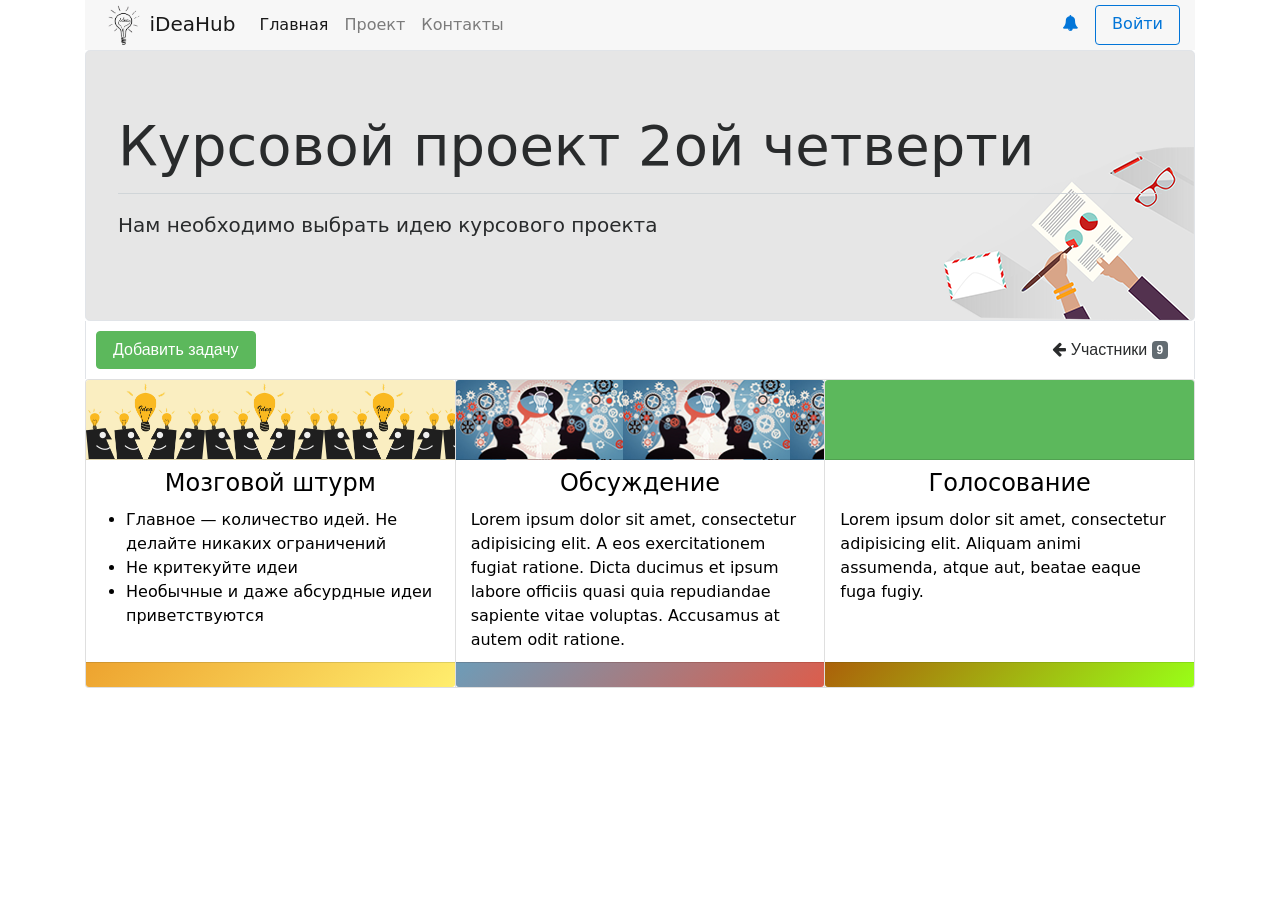
==== views/project/Project.html @ 50355abd "Прототип страницы проекта" ====
<!DOCTYPE html>
<html lang="en">
<head>
    <meta charset="UTF-8">
    <title>Project</title>
    <script src="https://code.jquery.com/jquery-3.2.1.slim.min.js"
            integrity="sha384-KJ3o2DKtIkvYIK3UENzmM7KCkRr/rE9/Qpg6aAZGJwFDMVNA/GpGFF93hXpG5KkN"
            crossorigin="anonymous"></script>
    <script src="https://cdnjs.cloudflare.com/ajax/libs/popper.js/1.11.0/umd/popper.min.js"
            integrity="sha384-b/U6ypiBEHpOf/4+1nzFpr53nxSS+GLCkfwBdFNTxtclqqenISfwAzpKaMNFNmj4"
            crossorigin="anonymous"></script>
    <script src="../../public/js/bootstrap.min.js"></script>
    <link href="https://maxcdn.bootstrapcdn.com/font-awesome/4.7.0/css/font-awesome.min.css" rel="stylesheet"
          integrity="sha384-wvfXpqpZZVQGK6TAh5PVlGOfQNHSoD2xbE+QkPxCAFlNEevoEH3Sl0sibVcOQVnN" crossorigin="anonymous">
    <link rel="stylesheet" href="../../public/css/bootstrap.css">
    <link rel="stylesheet" href="../../public/css/bootstrap-grid.css">
    <link rel="stylesheet" href="../../public/css/bootstrap-reboot.css">
    <link rel="stylesheet" href="style.css">
</head>
<body>
<div class="container">
    <header>

        <nav class="navbar container navbar-toggleable-md navbar-light bg-faded">
            <button class="navbar-toggler navbar-toggler-right" type="button" data-toggle="collapse"
                    data-target="#navbarSupportedContent" aria-controls="navbarSupportedContent" aria-expanded="false"
                    aria-label="Toggle navigation">
                <span class="navbar-toggler-icon"></span>
            </button>
            <a class="navbar-brand" href="#"><img src="img/slider_screen.png" alt="idea">iDeaHub</a>

            <div class="collapse navbar-collapse" id="navbarSupportedContent">
                <ul class="navbar-nav mr-auto">
                    <li class="nav-item active">
                        <a class="nav-link" href="/">Главная <span class="sr-only">(current)</span></a>
                    </li>
                    <li class="nav-item">
                        <a class="nav-link" href="#">Проект</a>
                    </li>
                    <li class="nav-item">
                        <a class="nav-link" href="#">Контакты</a>
                    </li>
                </ul>

                <div id="header-bell">
                    <button class="btn btn-outline-primary"><i class="fa fa-bell" aria-hidden="true"></i></button>
                </div>
                <a href="#" class="btn btn-outline-primary">Войти</a>
            </div>
        </nav>
    </header>
    <main id="project">
        <div class="jumbotron">
            <h2 class="display-4">Курсовой проект 2ой четверти</h2>
            <hr class="jumbotron-hr">
            <p class="lead">Нам необходимо выбрать идею курсового проекта</p>
        </div>
        <div id="project-menu">
            <button class="btn btn-success">Добавить задачу</button>
            <button class="btn btn-secondary"><i class="fa fa-arrow-left" aria-hidden="true"></i>
                Участники <span class="badge badge-default">9</span>
            </button>
        </div>
        <div class="card-group">
            <a href="#" class="card" id="brainstorming-card">
                <div class="card-header"></div>
                <div class="card-body">
                    <h4 class="card-title">Мозговой штурм</h4>
                    <div class="card-text">
                        <ul>
                            <li>Главное — количество идей. Не делайте никаких ограничений</li>
                            <li>Не критекуйте идеи</li>
                            <li>Необычные и даже абсурдные идеи приветствуются</li>
                        </ul>
                    </div>
                </div>
                <div class="card-footer"></div>

            </a>
            <a href="#" class="card" id="discussion-card">
                <div class="card-header">
                </div>
                <div class="card-body">
                    <h4 class="card-title">Обсуждение</h4>
                    <p class="card-text">
                        Lorem ipsum dolor sit amet, consectetur adipisicing elit. A eos exercitationem fugiat ratione.
                        Dicta ducimus et ipsum labore officiis quasi quia repudiandae sapiente vitae voluptas. Accusamus
                        at autem odit ratione.
                    </p>

                </div>
                <div class="card-footer"></div>
            </a>
            <a href="#" class="card" id="vote-card">
                <div class="card-header bg-success">
                </div>
                <div class="card-body">
                    <h4 class="card-title">Голосование</h4>
                    <p class="card-text">Lorem ipsum dolor sit amet, consectetur adipisicing elit. Aliquam animi
                        assumenda, atque aut, beatae eaque fuga fugiy.
                    </p>
                </div>
                <div class="card-footer"></div>
            </a>
        </div>
    </main>
    <footer></footer>
</div>
</body>
</html>
---- views/project/style.css ----
.container-fluid {
  padding: 0; }

.btn {
  cursor: pointer; }

header {
  background-color: #f8f9fa; }
  header .navbar {
    height: 50px; }
    header .navbar > div {
      display: flex; }
    header .navbar .navbar-brand img {
      height: 40px; }

#header-bell .btn {
  border-color: transparent; }

.col-md-4 {
  height: 230px; }

.user-name {
  font-size: 30px;
  padding: 15px 10px; }

.tab-pane h4 {
  padding-top: 10px; }

.projects-tab {
  border-bottom: 1px solid #E9ECF1;
  padding-bottom: 10px; }

.project-name {
  font-size: 20px;
  padding: 10px 5px 5px; }

.invite {
  display: flex;
  justify-content: space-between;
  align-items: center;
  border-bottom: 1px solid #e9ecef;
  height: 50px; }

#settings-tab form .btn {
  margin-top: 10px; }

#project .jumbotron {
  margin: 0;
  border: 1px solid #e1e4e8;
  background: #e6e6e6 url("img/project-add1.png") no-repeat 100% 100%; }
#project .card {
  color: #000;
  text-decoration: none; }
  #project .card .card-header {
    height: 80px;
    background-size: contain; }
  #project .card .card-body {
    flex: 1 1 auto; }
  #project .card .card-title {
    text-align: center;
    padding-top: 10px; }
  #project .card p {
    padding: 0 15px 10px; }

#project-menu {
  border-left: 1px solid #e1e4e8;
  border-right: 1px solid #e1e4e8;
  padding: 10px;
  display: flex;
  align-items: center;
  justify-content: space-between; }
  #project-menu .btn-secondary {
    border: none; }

#brainstorming-card .card-header {
  background-image: url("img/brainstorming.jpg"); }
#brainstorming-card .card-footer {
  background: linear-gradient(-45deg, #ffee6e, #eda32f); }

#discussion-card .card-header {
  background-image: url("img/discussion.jpg"); }
#discussion-card .card-footer {
  background: linear-gradient(-45deg, #dc5d4c, #6d9cb8); }

#vote-card .card-footer {
  background: linear-gradient(-45deg, #99ff17, #ab610a); }

/*# sourceMappingURL=style.css.map */
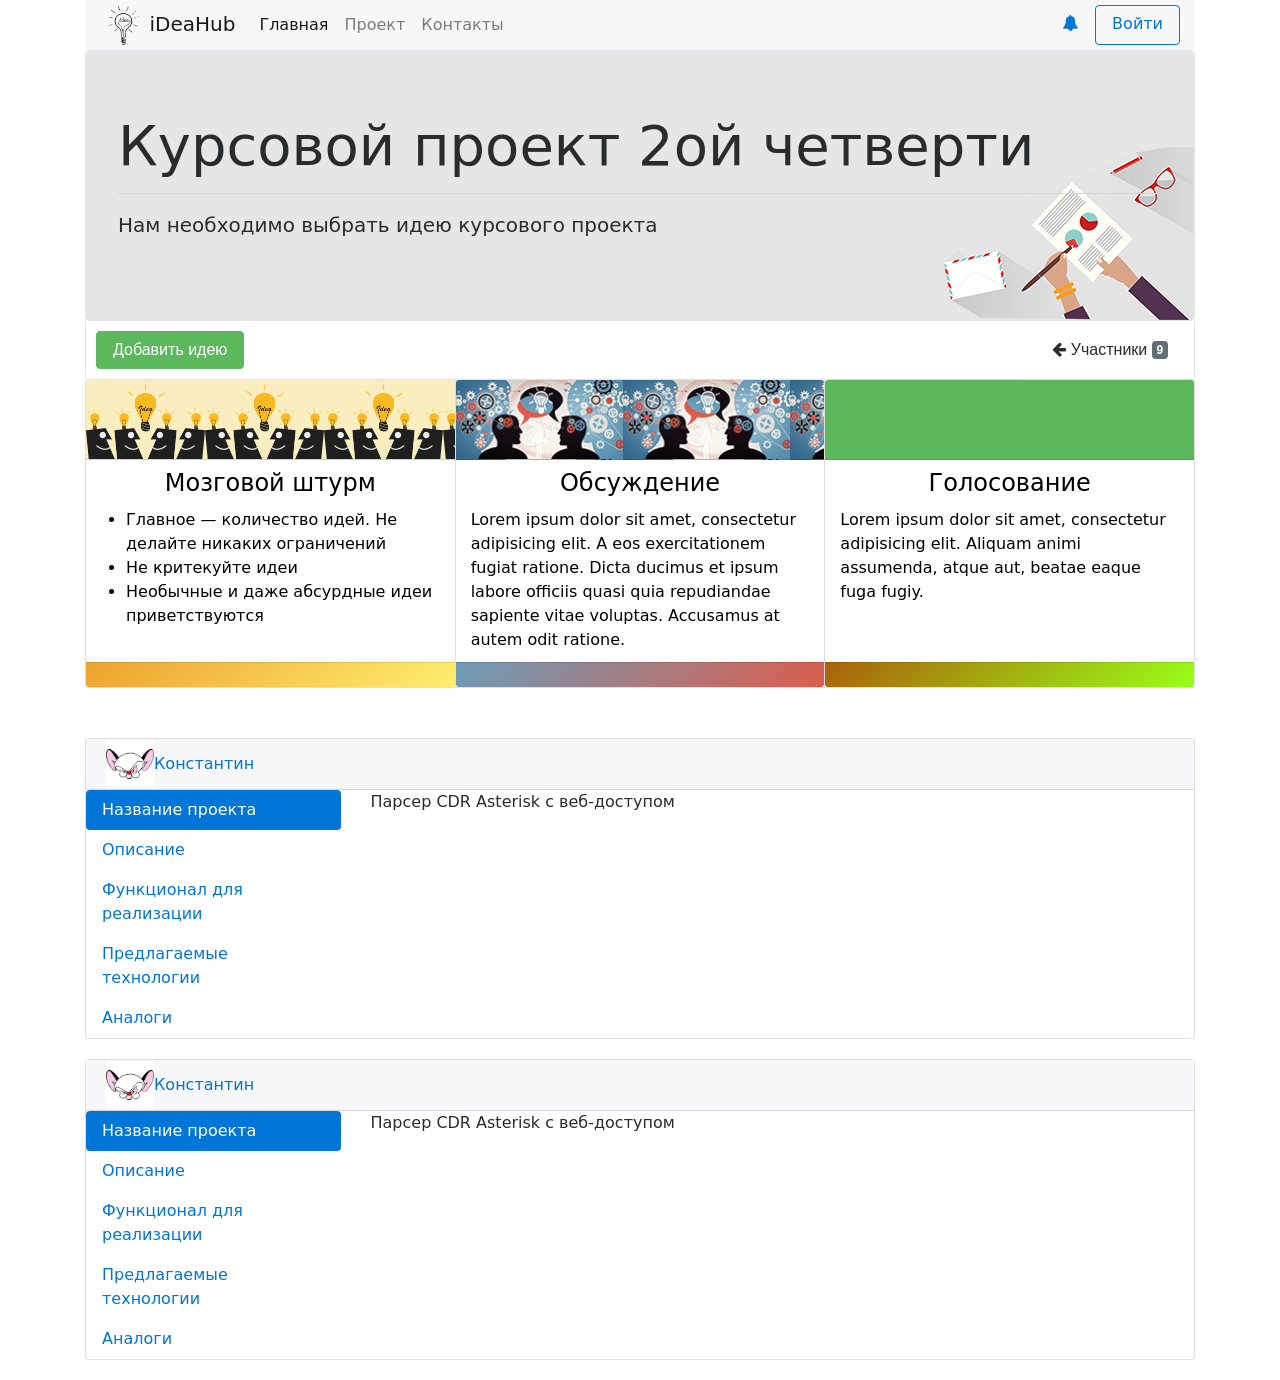
==== commit 6c405069: "Прототип страницы проекта с идеями" ====
--- a/views/project/Project.html
+++ b/views/project/Project.html
@@ -56,13 +56,13 @@
             <p class="lead">Нам необходимо выбрать идею курсового проекта</p>
         </div>
         <div id="project-menu">
-            <button class="btn btn-success">Добавить задачу</button>
+            <button class="btn btn-success">Добавить идею</button>
             <button class="btn btn-secondary"><i class="fa fa-arrow-left" aria-hidden="true"></i>
                 Участники <span class="badge badge-default">9</span>
             </button>
         </div>
-        <div class="card-group">
-            <a href="#" class="card" id="brainstorming-card">
+        <div id="tasks" class="card-group">
+            <div class="card task" id="brainstorming-card">
                 <div class="card-header"></div>
                 <div class="card-body">
                     <h4 class="card-title">Мозговой штурм</h4>
@@ -76,8 +76,8 @@
                 </div>
                 <div class="card-footer"></div>
 
-            </a>
-            <a href="#" class="card" id="discussion-card">
+            </div>
+            <div class="card task" id="discussion-card">
                 <div class="card-header">
                 </div>
                 <div class="card-body">
@@ -90,8 +90,8 @@
 
                 </div>
                 <div class="card-footer"></div>
-            </a>
-            <a href="#" class="card" id="vote-card">
+            </div>
+            <div class="card task" id="vote-card">
                 <div class="card-header bg-success">
                 </div>
                 <div class="card-body">
@@ -101,7 +101,157 @@
                     </p>
                 </div>
                 <div class="card-footer"></div>
-            </a>
+            </div>
+        </div>
+        <div id="ideas">
+            <div class="card idea">
+                <div class="card-header justify-content-between">
+                    <a class="card-creator" href="#"><img src="img/avatar.jpg" alt="idea">Константин</a>
+                </div>
+                <div class="card-body">
+                    <div class="row">
+                        <div class="col-3">
+                            <div class="nav flex-column nav-pills" id="v-pills-tab" role="tablist">
+                                <a class="nav-link active" id="v-pills-idea-first-tab" data-toggle="pill"
+                                   href="#v-pills-idea-first"
+                                   role="tab" aria-controls="v-pills-idea-first" aria-expanded="true">Название
+                                    проекта</a>
+                                <a class="nav-link" id="v-pills-idea-second-tab" data-toggle="pill"
+                                   href="#v-pills-idea-second"
+                                   role="tab" aria-controls="v-pills-idea-second" aria-expanded="true">Описание</a>
+                                <a class="nav-link" id="v-pills-idea-third-tab" data-toggle="pill"
+                                   href="#v-pills-idea-third"
+                                   role="tab" aria-controls="v-pills-idea-third" aria-expanded="true">Функционал для
+                                    реализации</a>
+                                <a class="nav-link" id="v-pills-idea-fourth-tab" data-toggle="pill"
+                                   href="#v-pills-idea-fourth"
+                                   role="tab" aria-controls="v-pills-fourth" aria-expanded="true">Предлагаемые
+                                    технологии</a>
+                                <a class="nav-link" id="v-pills-idea-fifth-tab" data-toggle="pill"
+                                   href="#v-pills-idea-fifth"
+                                   role="tab" aria-controls="v-pills-fifth" aria-expanded="true">Аналоги</a>
+                            </div>
+                        </div>
+                        <div class="col-9">
+                            <div class="tab-content" id="v-pills-tabContent">
+                                <div class="tab-pane fade show active" id="v-pills-idea-first" role="tabpanel"
+                                     aria-labelledby="v-pills-idea-first-tab">Парсер CDR Asterisk c веб-доступом
+                                </div>
+                                <div class="tab-pane fade" id="v-pills-idea-second" role="tabpanel"
+                                     aria-labelledby="v-pills-idea-second-tab">АТС на базе ПО Asterisk складывает логи
+                                    обработаных вызовов в БД, предлагаю написать сервис для удобного их просмотра
+                                </div>
+                                <div class="tab-pane fade" id="v-pills-idea-third" role="tabpanel"
+                                     aria-labelledby="v-pills-idea-third-tab">
+                                    <ol>
+                                        <li>Авторизация</li>
+                                        <li>Авторизация с телефона</li>
+                                        <li>Просмотр звонков за период</li>
+                                        <li>Просмотр звонков с фильтрами по номерам/длительности/статусу</li>
+                                        <li>Отдельный фильтр по направлениям (внутренние,
+                                            город/межгород/сотовые/международные)
+                                        </li>
+                                        <li>Предоставление данных в виде диаграмм и графиков, подсчет средней
+                                            статистики,
+                                            анализ данных
+                                        </li>
+                                        <li>Вывод данных в виде отчетного документа</li>
+                                        <li>Примерная стоимость звонков</li>
+                                        <li>Вывод баланса из сторонних источников(баланса у провайдера например)</li>
+                                        <li>Возможность коментировать вызовы, и направления/номера(сопоставление с
+                                            телефонной книжкой)
+                                        </li>
+                                    </ol>
+                                </div>
+                                <div class="tab-pane fade" id="v-pills-idea-fourth" role="tabpanel"
+                                     aria-labelledby="v-pills-idea-fourth-tab">php, mysql, html/css, js и его фрэймворки
+                                    по
+                                    построению различных таблиц и диаграмм
+                                </div>
+                                <div class="tab-pane fade" id="v-pills-idea-fifth" role="tabpanel"
+                                     aria-labelledby="v-pills-idea-fifth-tab">
+                                    http://prog-it.github.io/Asterisk-CDR-Viewer-Mod/
+                                    http://www.asternic.net/demo/index.php?user=demo&password=demo
+                                </div>
+                            </div>
+                        </div>
+                    </div>
+                </div>
+            </div>
+            <div class="card idea">
+                <div class="card-header justify-content-between">
+                    <a class="card-creator" href="#"><img src="img/avatar.jpg" alt="idea">Константин</a>
+                </div>
+                <div class="card-body">
+                    <div class="row">
+                        <div class="col-3">
+                            <div class="nav flex-column nav-pills" id="v-pills-tab1" role="tablist">
+                                <a class="nav-link active" id="v-pills-idea-first-tab1" data-toggle="pill"
+                                   href="#v-pills-idea-first1"
+                                   role="tab" aria-controls="v-pills-idea-first1" aria-expanded="true">Название
+                                    проекта</a>
+                                <a class="nav-link" id="v-pills-idea-second-tab1" data-toggle="pill"
+                                   href="#v-pills-idea-second1"
+                                   role="tab" aria-controls="v-pills-idea-second1" aria-expanded="true">Описание</a>
+                                <a class="nav-link" id="v-pills-idea-third-tab1" data-toggle="pill"
+                                   href="#v-pills-idea-third1"
+                                   role="tab" aria-controls="v-pills-idea-third1" aria-expanded="true">Функционал для
+                                    реализации</a>
+                                <a class="nav-link" id="v-pills-idea-fourth-tab1" data-toggle="pill"
+                                   href="#v-pills-idea-fourth1"
+                                   role="tab" aria-controls="v-pills-fourth1" aria-expanded="true">Предлагаемые
+                                    технологии</a>
+                                <a class="nav-link" id="v-pills-idea-fifth-tab1" data-toggle="pill"
+                                   href="#v-pills-idea-fifth1"
+                                   role="tab" aria-controls="v-pills-fifth1" aria-expanded="true">Аналоги</a>
+                            </div>
+                        </div>
+                        <div class="col-9">
+                            <div class="tab-content" id="v-pills-tabContent1">
+                                <div class="tab-pane fade show active" id="v-pills-idea-first1" role="tabpanel"
+                                     aria-labelledby="v-pills-idea-first-tab1">Парсер CDR Asterisk c веб-доступом
+                                </div>
+                                <div class="tab-pane fade" id="v-pills-idea-second1" role="tabpanel"
+                                     aria-labelledby="v-pills-idea-second-tab1">АТС на базе ПО Asterisk складывает логи
+                                    обработаных вызовов в БД, предлагаю написать сервис для удобного их просмотра
+                                </div>
+                                <div class="tab-pane fade" id="v-pills-idea-third1" role="tabpanel"
+                                     aria-labelledby="v-pills-idea-third-tab1">
+                                    <ol>
+                                        <li>Авторизация</li>
+                                        <li>Авторизация с телефона</li>
+                                        <li>Просмотр звонков за период</li>
+                                        <li>Просмотр звонков с фильтрами по номерам/длительности/статусу</li>
+                                        <li>Отдельный фильтр по направлениям (внутренние,
+                                            город/межгород/сотовые/международные)
+                                        </li>
+                                        <li>Предоставление данных в виде диаграмм и графиков, подсчет средней
+                                            статистики,
+                                            анализ данных
+                                        </li>
+                                        <li>Вывод данных в виде отчетного документа</li>
+                                        <li>Примерная стоимость звонков</li>
+                                        <li>Вывод баланса из сторонних источников(баланса у провайдера например)</li>
+                                        <li>Возможность коментировать вызовы, и направления/номера(сопоставление с
+                                            телефонной книжкой)
+                                        </li>
+                                    </ol>
+                                </div>
+                                <div class="tab-pane fade" id="v-pills-idea-fourth1" role="tabpanel"
+                                     aria-labelledby="v-pills-idea-fourth-tab1">php, mysql, html/css, js и его фрэймворки
+                                    по
+                                    построению различных таблиц и диаграмм
+                                </div>
+                                <div class="tab-pane fade" id="v-pills-idea-fifth1" role="tabpanel"
+                                     aria-labelledby="v-pills-idea-fifth-tab1">
+                                    http://prog-it.github.io/Asterisk-CDR-Viewer-Mod/
+                                    http://www.asternic.net/demo/index.php?user=demo&password=demo
+                                </div>
+                            </div>
+                        </div>
+                    </div>
+                </div>
+            </div>
         </div>
     </main>
     <footer></footer>
--- a/views/project/style.css
+++ b/views/project/style.css
@@ -48,18 +48,18 @@
   margin: 0;
   border: 1px solid #e1e4e8;
   background: #e6e6e6 url("img/project-add1.png") no-repeat 100% 100%; }
-#project .card {
+#project .task {
   color: #000;
   text-decoration: none; }
-  #project .card .card-header {
+  #project .task .card-header {
     height: 80px;
     background-size: contain; }
-  #project .card .card-body {
+  #project .task .card-body {
     flex: 1 1 auto; }
-  #project .card .card-title {
+  #project .task .card-title {
     text-align: center;
     padding-top: 10px; }
-  #project .card p {
+  #project .task p {
     padding: 0 15px 10px; }
 
 #project-menu {
@@ -85,4 +85,14 @@
 #vote-card .card-footer {
   background: linear-gradient(-45deg, #99ff17, #ab610a); }
 
-/*# sourceMappingURL=style.css.map */
+#ideas {
+  margin-top: 50px; }
+
+.idea {
+  margin-bottom: 20px; }
+  .idea .card-header {
+    display: flex;
+    padding: 1px 20px; }
+
+.card-creator img {
+  height: 48px; }
